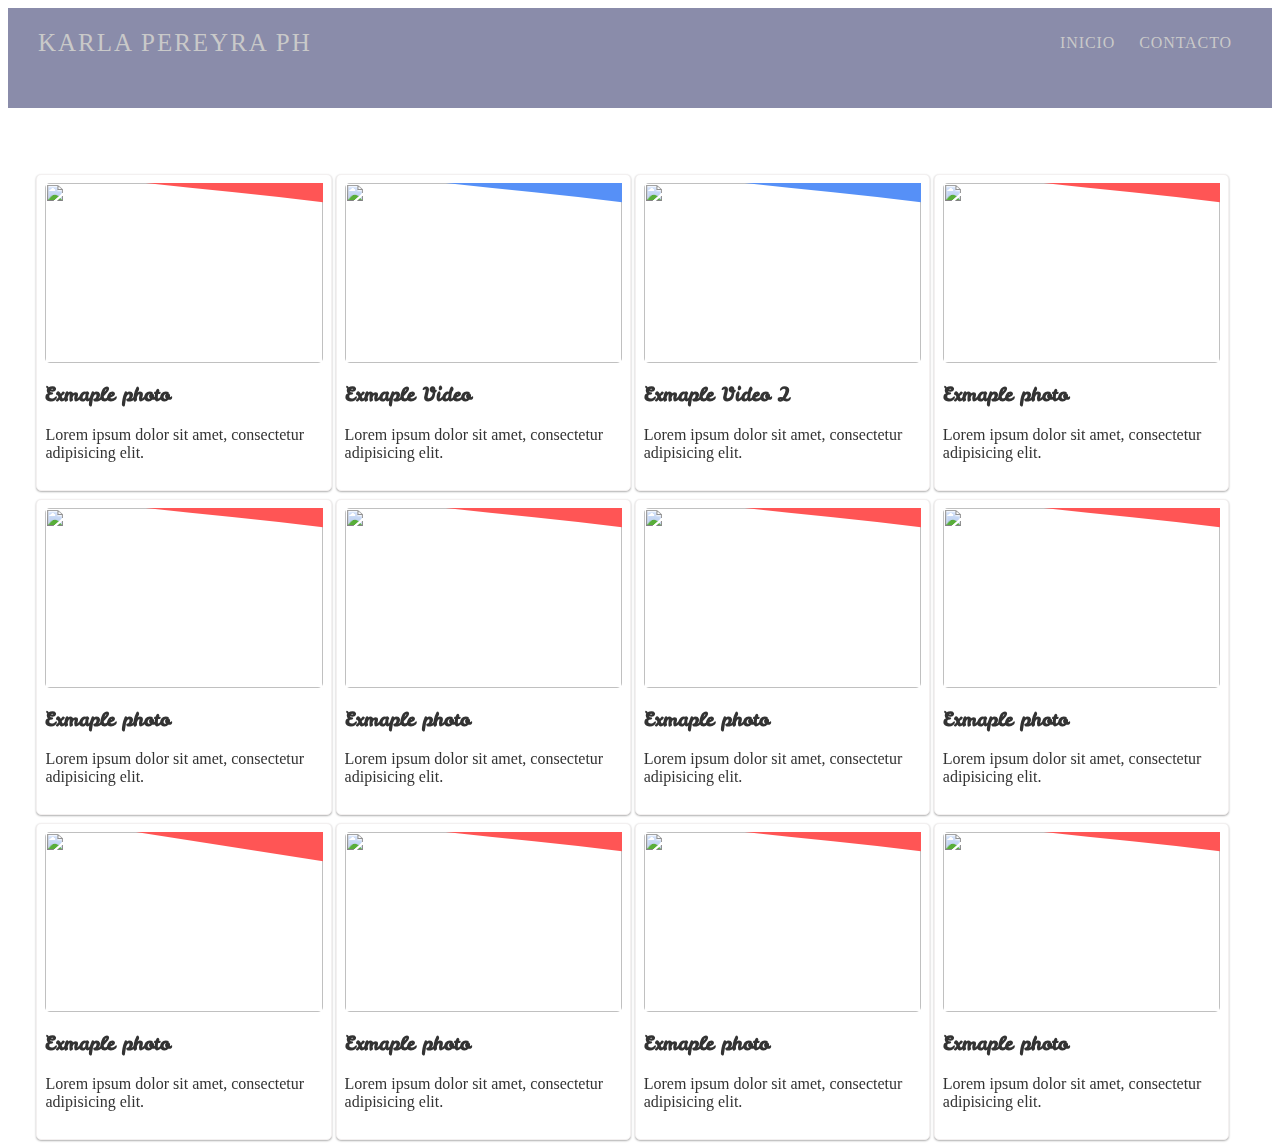
==== Carrousel.html @ 8df537df "Add files via upload" ====
<!DOCTYPE html>
<html lang="en">
<head>
    <meta charset="UTF-8">
    <meta http-equiv="X-UA-Compatible" content="IE=edge">
    <meta name="viewport" content="width=device-width, initial-scale=1.0">
    <link rel="stylesheet" href="carrousel.css">
    <script src="carrousel.js"></script>
    <title>Document</title>
</head>
<body>
	<section class="photo" id="inicio">
  
        <div class="nav" id="sticker">
        <label for="toggle">&#9776</label>
        <input type="checkbox" id="toggle" />
        <div class="menu">
          <h5 class="logo">Karla Pereyra PH</h5>
          <a href="#inicio">inicio</a>
                    <a href="#contacto">contacto</a>
        </div>
      </div>
        
        <div class="overlay"></div>
      </section>
    


	  <link href='https://fonts.googleapis.com/css?family=Leckerli+One|Metrophobic' rel='stylesheet' type='text/css'>

	 	  
	  <div class="wrapper">
		<div class="wrapper_inner">
		  <!-- Gallery -->
		  <section class="gallery">
			<!-- Gallery  item -->
			<div class="gallery_item">
			  <!-- Gallery  item preview -->
			  <span class="gallery_item_preview">
				<a href="#" data-js="1">
				 
				  <svg fill="#f55" class="gallery_top" viewbox="0 3 60 20">
					<path d="M 0.65359477,1.3817905 C 60.201925,8.44316 121.92863,11.583451 175.81699,28.832771 l 0.6536,-28.10457531 z"></path>
				  </svg>
				  
				  <img src="https://25.media.tumblr.com/1adc4029ef3a31124f222add70fa3553/tumblr_n2k1499dIp1st5lhmo1_1280.jpg" alt="" /><span>
				  <h3>Exmaple photo</h3>
				  <p>Lorem ipsum dolor sit amet, consectetur adipisicing
					elit.</p>
	  
				  </span>
				</a>
	  
			  </span>
			  <!-- Gallery  item full -->
			  <div data-lk="1" class="gallery_item_full">
				<div class="box">
				  <img src="https://25.media.tumblr.com/1adc4029ef3a31124f222add70fa3553/tumblr_n2k1499dIp1st5lhmo1_1280.jpg" alt="" />
				  <h3>Example image</h3>
				  <p>Lorem ipsum dolor sit amet, consectetur adipisicing elit. Inventore rem minima saepe itaque animi fuga consequuntur. Praesentium dolorum neque autem nihil nobis quam animi ullam eos tempora quia eius aliquid?</p>
				</div>
			  </div>
			</div>
	  
	  
	  
			<!-- Gallery  item -->
			<div class="gallery_item">
			  <!-- Gallery  item preview -->
			  <span class="gallery_item_preview">
				<a href="#" data-js="2">
				  <svg fill="#5690F7" class="gallery_top" viewbox="0 3 60 20">
					<path d="M 0.65359477,1.3817905 C 60.201925,8.44316 121.92863,11.583451 175.81699,28.832771 l 0.6536,-28.10457531 z"></path>
				  </svg>
				  <img src="https://25.media.tumblr.com/b8fd8b5382cce0e5be44bd1245ea2cf4/tumblr_n2k138YEtG1st5lhmo1_1280.jpg" alt="" /><span>
				  <h3>Exmaple Video</h3>
				  <p>Lorem ipsum dolor sit amet, consectetur adipisicing
					elit.</p>
	  
				  </span></a>
			  </span>
			  <!-- Gallery  item full -->
			  <div data-lk="2" class="gallery_item_full">
				<div class="box">
	  
				  <div class="video">
					<iframe src="https://www.youtube.com/embed/gLg6qxkQ94A"></iframe>
				  </div>
	  
				  <h3>Example Youtube video</h3>
				  <p>Lorem ipsum dolor sit amet, consectetur adipisicing elit. Inventore rem minima saepe itaque animi fuga consequuntur. Praesentium dolorum neque autem nihil nobis quam animi ullam eos tempora quia eius aliquid?</p>
				</div>
			  </div>
			</div>
	  
			<!-- Gallery  item -->
			<div class="gallery_item">
			  <!-- Gallery  item preview -->
			  <span class="gallery_item_preview">
				<a href="#" data-js="3">
				  <svg fill="#5690F7" class="gallery_top" viewbox="0 3 60 20">
					<path d="M 0.65359477,1.3817905 C 60.201925,8.44316 121.92863,11.583451 175.81699,28.832771 l 0.6536,-28.10457531 z"></path>
				  </svg>
				  <img src="https://24.media.tumblr.com/5c73892a883adf41e9b8b7fe807e19b8/tumblr_n2k10foRBd1st5lhmo1_1280.jpg" alt="" /><span>
				  <h3>Exmaple Video 2</h3>
				  <p>Lorem ipsum dolor sit amet, consectetur adipisicing
					elit.</p>
	  
				  </span></a>
			  </span>
			  <!-- Gallery  item full -->
			  <div data-lk="3" class="gallery_item_full">
				<div class="box">
				  <div class="video">
					<iframe src="//player.vimeo.com/video/89918113"></iframe>    
				  </div>
				  <h3>Example Vimeo video</h3>
				  <p>Lorem ipsum dolor sit amet, consectetur adipisicing elit. Inventore rem minima saepe itaque animi fuga consequuntur. Praesentium dolorum neque autem nihil nobis quam animi ullam eos tempora quia eius aliquid?</p>
				</div>
			  </div>
			</div>
	  
	  
			<!-- Gallery  item -->
			<div class="gallery_item">
			  <!-- Gallery  item preview -->
			  <span class="gallery_item_preview">
				<a href="#" data-js="4">
				  <svg fill="#f55" class="gallery_top" viewbox="0 3 60 20">
					<path d="M 0.65359477,1.3817905 C 60.201925,8.44316 121.92863,11.583451 175.81699,28.832771 l 0.6536,-28.10457531 z"></path>
				  </svg>
				  <img src="https://25.media.tumblr.com/72ff371588fd911cf7725394740c62a0/tumblr_n2k15mq4xy1st5lhmo1_1280.jpg" alt="" /><span>
				  <h3>Exmaple photo</h3>
				  <p>Lorem ipsum dolor sit amet, consectetur adipisicing
					elit.</p>
	  
				  </span></a>
			  </span>
			  <!-- Gallery  item full -->
			  <div data-lk="4" class="gallery_item_full">
				<div class="box">
				  <img src="https://25.media.tumblr.com/72ff371588fd911cf7725394740c62a0/tumblr_n2k15mq4xy1st5lhmo1_1280.jpg" alt="" />
				  <h3>Example image</h3>
				  <p>Lorem ipsum dolor sit amet, consectetur adipisicing elit. Inventore rem minima saepe itaque animi fuga consequuntur. Praesentium dolorum neque autem nihil nobis quam animi ullam eos tempora quia eius aliquid?</p>
				</div>
			  </div>
			</div>      
	  
	  
			<!-- Gallery  item -->
			<div class="gallery_item">
			  <!-- Gallery  item preview -->
			  <span class="gallery_item_preview">
				<a href="#" data-js="5">
				  <svg fill="#f55" class="gallery_top" viewbox="0 3 60 20">
					<path d="M 0.65359477,1.3817905 C 60.201925,8.44316 121.92863,11.583451 175.81699,28.832771 l 0.6536,-28.10457531 z"></path>
				  </svg>
				  <img src="https://25.media.tumblr.com/e615708905cc9df81f901c06ae4afe1e/tumblr_n21ltnVLtz1st5lhmo1_1280.jpg" alt="" /><span>
				  <h3>Exmaple photo</h3>
				  <p>Lorem ipsum dolor sit amet, consectetur adipisicing
					elit.</p>
	  
				  </span></a>
	  
			  </span>
			  <!-- Gallery  item full -->
			  <div data-lk="5" class="gallery_item_full">
				<div class="box">
				  <img src="https://25.media.tumblr.com/e615708905cc9df81f901c06ae4afe1e/tumblr_n21ltnVLtz1st5lhmo1_1280.jpg" alt="" />
				  <h3>Example image</h3>
				  <p>Lorem ipsum dolor sit amet, consectetur adipisicing elit. Inventore rem minima saepe itaque animi fuga consequuntur. Praesentium dolorum neque autem nihil nobis quam animi ullam eos tempora quia eius aliquid?</p>
				</div>
			  </div>
			</div>
	  
	  
	  
			<!-- Gallery  item -->
			<div class="gallery_item">
			  <!-- Gallery  item preview -->
			  <span class="gallery_item_preview">
				<a href="#" data-js="6">
				  <svg fill="#f55" class="gallery_top" viewbox="0 3 60 20">
					<path d="M 0.65359477,1.3817905 C 60.201925,8.44316 121.92863,11.583451 175.81699,28.832771 l 0.6536,-28.10457531 z"></path>
				  </svg>
				  <img src="https://25.media.tumblr.com/6c0e95d27b8509096274f244ff5aeea9/tumblr_n21lusI21V1st5lhmo1_1280.jpg" alt="" /><span>
				  <h3>Exmaple photo</h3>
				  <p>Lorem ipsum dolor sit amet, consectetur adipisicing
					elit.</p>
	  
				  </span></a>
			  </span>
			  <!-- Gallery  item full -->
			  <div data-lk="6" class="gallery_item_full">
				<div class="box">
				  <img src="https://25.media.tumblr.com/6c0e95d27b8509096274f244ff5aeea9/tumblr_n21lusI21V1st5lhmo1_1280.jpg" alt="" />
				  <h3>Example image</h3>
				  <p>Lorem ipsum dolor sit amet, consectetur adipisicing elit. Inventore rem minima saepe itaque animi fuga consequuntur. Praesentium dolorum neque autem nihil nobis quam animi ullam eos tempora quia eius aliquid?</p>
				</div>
			  </div>
			</div>
	  
			<!-- Gallery  item -->
			<div class="gallery_item">
			  <!-- Gallery  item preview -->
			  <span class="gallery_item_preview">
				<a href="#" data-js="7">
				  <svg fill="#f55" class="gallery_top" viewbox="0 3 60 20">
					<path d="M 0.65359477,1.3817905 C 60.201925,8.44316 121.92863,11.583451 175.81699,28.832771 l 0.6536,-28.10457531 z"></path>
				  </svg>
				  <img src="https://24.media.tumblr.com/bb592565a7d8c4f004973fe3045cac6f/tumblr_n21lvqbJ2m1st5lhmo1_1280.jpg" alt="" /><span>
				  <h3>Exmaple photo</h3>
				  <p>Lorem ipsum dolor sit amet, consectetur adipisicing
					elit.</p>
	  
				  </span></a>
			  </span>
			  <!-- Gallery  item full -->
			  <div data-lk="7" class="gallery_item_full">
				<div class="box">
				  <img src="https://24.media.tumblr.com/bb592565a7d8c4f004973fe3045cac6f/tumblr_n21lvqbJ2m1st5lhmo1_1280.jpg" alt="" />
				  <h3>Example image</h3>
				  <p>Lorem ipsum dolor sit amet, consectetur adipisicing elit. Inventore rem minima saepe itaque animi fuga consequuntur. Praesentium dolorum neque autem nihil nobis quam animi ullam eos tempora quia eius aliquid?</p>
				</div>
			  </div>
			</div>
	  
	  
			<!-- Gallery  item -->
			<div class="gallery_item">
			  <!-- Gallery  item preview -->
			  <span class="gallery_item_preview">
				<a href="#" data-js="8">
				  <svg fill="#f55" class="gallery_top" viewbox="0 3 60 20">
					<path d="M 0.65359477,1.3817905 C 60.201925,8.44316 121.92863,11.583451 175.81699,28.832771 l 0.6536,-28.10457531 z"></path>
				  </svg>
				  <img src="https://25.media.tumblr.com/0a4075c0b36aa37ddbd85d4e75afbeca/tumblr_n21lwpVo3F1st5lhmo1_1280.jpg" alt="" /><span>
				  <h3>Exmaple photo</h3>
				  <p>Lorem ipsum dolor sit amet, consectetur adipisicing
					elit.</p>
	  
				  </span></a>
			  </span>
			  <!-- Gallery  item full -->
			  <div data-lk="8" class="gallery_item_full">
				<div class="box">
				  <img src="https://25.media.tumblr.com/0a4075c0b36aa37ddbd85d4e75afbeca/tumblr_n21lwpVo3F1st5lhmo1_1280.jpg" alt="" />
				  <h3>Example image</h3>
				  <p>Lorem ipsum dolor sit amet, consectetur adipisicing elit. Inventore rem minima saepe itaque animi fuga consequuntur. Praesentium dolorum neque autem nihil nobis quam animi ullam eos tempora quia eius aliquid?</p>
				</div>
			  </div>
			</div>
	  
			<!-- Gallery  item -->
			<div class="gallery_item">
			  <!-- Gallery  item preview -->
			  <span class="gallery_item_preview">
				<a href="#" data-js="9">
				  <svg fill="#f55" class="gallery_top" viewbox="0 3 60 20">
					<path d="M 0.65359477,1.3817905 175.81699,28.832771 176.47059,0.72819569 z"></path>
				  </svg>
				  <img src="https://24.media.tumblr.com/40b727a4d9ea5164103d81590bde4ef6/tumblr_n2k0y8bxXE1st5lhmo1_1280.jpg" alt="" /><span>
				  <h3>Exmaple photo</h3>
				  <p>Lorem ipsum dolor sit amet, consectetur adipisicing
					elit.</p>
	  
				  </span></a>
	  
			  </span>
			  <!-- Gallery  item full -->
			  <div data-lk="9" class="gallery_item_full">
				<div class="box">
				  <img src="https://24.media.tumblr.com/40b727a4d9ea5164103d81590bde4ef6/tumblr_n2k0y8bxXE1st5lhmo1_1280.jpg" alt="" />
				  <h3>Example image</h3>
				  <p>Lorem ipsum dolor sit amet, consectetur adipisicing elit. Inventore rem minima saepe itaque animi fuga consequuntur. Praesentium dolorum neque autem nihil nobis quam animi ullam eos tempora quia eius aliquid?</p>
				</div>
			  </div>
			</div>
	  
	  
	  
			<!-- Gallery  item -->
			<div class="gallery_item">
			  <!-- Gallery  item preview -->
			  <span class="gallery_item_preview">
				<a href="#" data-js="10">
				  <svg fill="#f55" class="gallery_top" viewbox="0 3 60 20">
					<path d="M 0.65359477,1.3817905 C 60.201925,8.44316 121.92863,11.583451 175.81699,28.832771 l 0.6536,-28.10457531 z"></path>
				  </svg>
				  <img src="https://25.media.tumblr.com/b8fd8b5382cce0e5be44bd1245ea2cf4/tumblr_n2k138YEtG1st5lhmo1_1280.jpg" alt="" /><span>
				  <h3>Exmaple photo</h3>
				  <p>Lorem ipsum dolor sit amet, consectetur adipisicing
					elit.</p>
	  
				  </span></a>
			  </span>
			  <!-- Gallery  item full -->
			  <div data-lk="10" class="gallery_item_full">
				<div class="box">
				  <img src="https://25.media.tumblr.com/b8fd8b5382cce0e5be44bd1245ea2cf4/tumblr_n2k138YEtG1st5lhmo1_1280.jpg" alt="" />
				  <h3>Example image</h3>
				  <p>Lorem ipsum dolor sit amet, consectetur adipisicing elit. Inventore rem minima saepe itaque animi fuga consequuntur. Praesentium dolorum neque autem nihil nobis quam animi ullam eos tempora quia eius aliquid?</p>
				</div>
			  </div>
			</div>
	  
			<!-- Gallery  item -->
			<div class="gallery_item">
			  <!-- Gallery  item preview -->
			  <span class="gallery_item_preview">
				<a href="#" data-js="11">
				  <svg fill="#f55" class="gallery_top" viewbox="0 3 60 20">
					<path d="M 0.65359477,1.3817905 C 60.201925,8.44316 121.92863,11.583451 175.81699,28.832771 l 0.6536,-28.10457531 z"></path>
				  </svg>
				  <img src="https://24.media.tumblr.com/f74ff1d9acdf8c43cd1897e01bc669e6/tumblr_n2k114hDQX1st5lhmo1_1280.jpg" alt="" /><span>
				  <h3>Exmaple photo</h3>
				  <p>Lorem ipsum dolor sit amet, consectetur adipisicing
					elit.</p>
	  
				  </span></a>
			  </span>
			  <!-- Gallery  item full -->
			  <div data-lk="11" class="gallery_item_full">
				<div class="box">
				  <img src="https://24.media.tumblr.com/f74ff1d9acdf8c43cd1897e01bc669e6/tumblr_n2k114hDQX1st5lhmo1_1280.jpg" alt="" />
				  <h3>Example image</h3>
				  <p>Lorem ipsum dolor sit amet, consectetur adipisicing elit. Inventore rem minima saepe itaque animi fuga consequuntur. Praesentium dolorum neque autem nihil nobis quam animi ullam eos tempora quia eius aliquid?</p>
				</div>
			  </div>
			</div>
	  
	  
			<!-- Gallery  item -->
			<div class="gallery_item">
			  <!-- Gallery  item preview -->
			  <span class="gallery_item_preview">
				<a href="#" data-js="12">
				  <svg fill="#f55" class="gallery_top" viewbox="0 3 60 20">
					<path d="M 0.65359477,1.3817905 C 60.201925,8.44316 121.92863,11.583451 175.81699,28.832771 l 0.6536,-28.10457531 z"></path>
				  </svg>
				  <img src="https://24.media.tumblr.com/57a652bfb91e06d3d1f596c0aa5f7871/tumblr_n2k120WsWM1st5lhmo1_1280.jpg" alt="" />
				  <span>
					<h3>Exmaple photo</h3>
				  </span>
				  <p>Lorem ipsum dolor sit amet, consectetur adipisicing elit.</p>
				</a>
			  </span>
			  <!-- Gallery  item full -->
			  <div data-lk="12" class="gallery_item_full">
				<div class="box">
				  <img src="https://24.media.tumblr.com/57a652bfb91e06d3d1f596c0aa5f7871/tumblr_n2k120WsWM1st5lhmo1_1280.jpg" alt="" />
				  <h3>Example image</h3>
				  <p>Lorem ipsum dolor sit amet, consectetur adipisicing elit. Inventore rem minima saepe itaque animi fuga consequuntur. Praesentium dolorum neque autem nihil nobis quam animi ullam eos tempora quia eius aliquid?</p>
				</div>
			  </div>
			</div>
		  </section>
		</div>
	  </div>
	  
	  
	  
	  


	  


<!--
      <div id="gallerywrapper">
	    <div id="gallery">
		    <div id="pic1">
			    <img src="https://unsplash.it/g/500/350?random" height="350" width="500" alt="Image 1">
			    <a class="previous" href="#pic5">&lt;</a>
			    <a class="next" href="#pic2">&gt;</a>
			    <h3>Image 1</h3>
			    <p>Text of image 1.</p>
		    </div>
		    <div id="pic2">
			    <img src="https://unsplash.it/g/500/350" height="350" width="500" alt="Image 2">
			    <a class="previous" href="#pic1">&lt;</a>
			    <a class="next" href="#pic3">&gt;</a>
			    <h3>Image 2</h3>
			    <p>Text of image 2.</p>
		    </div>
		    <div id="pic3">
			    <img src="https://unsplash.it/g/500/350?random" height="350" width="500" alt="Image 3">
			    <a class="previous" href="#pic2">&lt;</a>
			    <a class="next" href="#pic4">&gt;</a>
			    <h3>Image 3</h3>
			    <p>Text of image 3.</p>
		    </div>
		    <div id="pic4">
			    <img src="https://unsplash.it/g/500/350" height="350" width="500" alt="Image 4">
			    <a class="previous" href="#pic3">&lt;</a>
			    <a class="next" href="#pic5">&gt;</a>
			    <h3>Image 4</h3>
			    <p>Text of image 4.</p>
		    </div>
		    <div id="pic5">
			    <img src="https://unsplash.it/g/500/350?random" height="350" width="500" alt="Image 5">
			    <a class="previous" href="#pic4">&lt;</a>
			    <a class="next" href="#pic1">&gt;</a>
			    <h3>Image 5</h3>
			    <p>Text of image 5.</p>
		    </div>
	    </div>
	</div>
-->


	<script src="carrousel.js"></script>

</body>
</html>
---- carrousel.css ----
/*MENU*/
.nav{
	text-align: right;
	height: 70px;
	line-height: 70px;
	position: relative;
	z-index: 999;
  }
  
  .menu{
	margin: 0 30px 0 0;
  }
  
  .menu a{
	clear: right;
	text-decoration: none;
	color: #c9c9c9;
	margin: 0 10px;
	line-height: 70px;
	letter-spacing: .9px;
	text-transform: uppercase;
	transition: all 250ms ease;
  }
  
  @keyframes strike{
	0%   { width : 0; }
	100% { width: 100%; }
  }
  
  .strike {
	position: relative;
  }
  
  .strike:hover:after {
	content: ' ';
	position: absolute;
	top: 40%;
	left: 0;
	width: 100%;
	height: 2px;
	background: #c9c9c9;
	animation-name: strike;
	animation-duration: 1s;
	animation-timing-function: ease;
	animation-iteration-count: infinite;
  }
  
  .menu h5{
	margin: 0 30px;
	text-transform: uppercase;
	float: left;
	font-weight: 300;
	font-size: 25px;
	letter-spacing: 2px;
	position: relative;
	z-index: 999;
	color: #c9c9c9;
  }
  
  label{
	margin: 0 20px 0 0;
	font-size: 26px;
	line-height: 70px;
	display: none;
	width: 26px;
	float: right;
	color: #354757;
  }
  
  #toggle{
	display: none;
  }
  
  .fixed{
	background-color: #c9c9c9;
  }
  
  .photo{
	width: 100%;
	height: 100px;
	position: relative;
	background: url('https://cdn.euroinnova.edu.es/img/subidasEditor/photographs-256888_960_720-1612920773.webp') center;
	background-size: cover;
	overflow: hidden;
  }
  
  .photo-text{
	min-height: 500px;
	display: flex;
	flex-direction: column;
	justify-content: center;
	align-items: center;
  }
  
  .overlay{
	position: absolute;
	z-index: 1;
	width: 100%;
	height: 200vh;
	top: 0;
	left: 0;
	background: rgba(60, 63, 114, .6);
  }
  
 
  
  .content{
	width: 100%;
	min-height: 800px;
	position: relative;
	z-index: 1;
  }
  
  .content:before{
	content: '';
	width: 50%;
	height: 110px;
	position: absolute;
	top: -48px;
	left: 0;
	background-color: #FEFFFF;
	transform: skewY(5.5deg);/*8*/
  }
  
  .content:after{
	content: '';
	width: 50%;
	height: 110px;
	position: absolute;
	top: -48px;
	right: 0;
	background-color: #FEFFFF;
	transform: skewY(-5.5deg);/*8*/
  }
  
  .grand-title{
	display: flex;
	justify-content: center;
	align-items: center;
	position: relative;
	z-index: 999;
	width: 60%;
	min-height: 100px;
	padding: 0;
	margin: 0 auto;
  }
  
  .grand-title h4{
	text-align: center;
	font-size: 30px;
	font-weight: 400;
	letter-spacing: 1.2px;
	margin: 30px;
	color: #354757;
  }
  
  .grand-title h4:after{
	content: '';
	display: block; 
	width: 5%;
	height: 3px;
	margin: 25px auto;
	border: 0;
	background: #E58859;
  }
  
  .text{
	display: flex;
	justify-content: center;
	align-items: center;
	text-align: center;
	margin-top: -10px;
	position: relative;
	z-index: 999;
  }
  
  .inner-text{
	 display: flex;
	justify-content: center;
	align-items: center;
	flex-flow: column wrap;
	padding: 20px;
	width: 300px;
	margin: 10px 0 10px 0;
	transition: all 450ms ease;
  }
  
  .inner-text:hover{
	cursor: pointer;
	box-shadow: -1px 6.5px 15px rgba(208, 211, 214, 0.75);
  }
  
  .ic{
	font-size: 35px;
	color: #EBA675;
	transition: all 250ms ease;
  }
  
  .ic:hover{
   opacity: .7;
  }
  
  .inner-text h3{
	color: #299FFF;
	text-transform: uppercase;
	font-weight: 400;
	letter-spacing: 1.2px;
  }
  
  .inner-text h5{
	color: #6D85A8;
	letter-spacing: 1.2px;
	text-transform: uppercase;
  }
  
  .inner-text p{
	color: #6D85A8;
  }
  
  .inner-content{
	display: flex;
	justify-content: center;
	align-items: center;
	min-height: 450px;
  }
  
  .boxy:nth-child(1){
	width: 50%;
	min-height: 300px;
	background: url('https://img.freepik.com/fotos-premium/lente-camara-luz-fondo-roja-azul-lentes-fotografia-macro_99533-213.jpg?w=2000') bottom no-repeat;
	background-size: cover;
	position: relative;
	z-index: 999;
  }
  
  .boxy:nth-child(2){
	width: 50%;
	min-height: 600px;
	display: flex;
	align-items: center;
  }
  
  #slider{
	overflow: hidden;
	margin-left: -20px;
  }
  
  #slider figure ul li{
	width: 20%;
	float: left;
	list-style: none;
	text-align: center;
  }
  
  ul li img{
	border-radius: 50%;
	padding: 10px;
  }
  
  ul li h4{
	color: #354757;
	font-weight: 300;
	font-size: 25px;
  }
  
  ul li p{
	font-size: 20px;
	width: 80%;
	margin: 0 auto;
	color: #6D85A8;
  }
  
  #slider figure{
	position: relative;
	width: 500%;
	margin: 0;
	left: 0;
	text-align: left;
	animation-name: slider;
	  animation-duration: 25s;
	  animation-timing-function: linear;
	  animation-delay: -10s;
	  animation-iteration-count: infinite;
	 /*animation-direction: alternate;*/
  }
  



/* = @media queries  info 
===========================*/


  
  @media (min-width: 768px) and (max-width: 979px) {
	body:before {
	  content: "@Media info: Portrait tablet to landscape desktop";
	  color: black;
	}
  }
  
  @media (max-width: 767px) {
	body:before {
	  content: "@Media info: Landscape phone to portrait tablet ";
	  color: black;
	}
  }
  
  @media (max-width: 480px) {
	body:before {
	  content: "@Media info: Landscape phones and down";
	  color: black;
	}
  }

  *,*:after,*:before {
	box-sizing: border-box;
  }
  /*  PLACEHOLDER
  ----------------------*/
  ::-webkit-input-placeholder {
	color: #FFF;
  }
  
  :-moz-placeholder {
	color: #FFF;
  }
  
  ::-moz-placeholder {
	color: #FFF;
  }
  
  :-ms-input-placeholder {
	color: #FFF;
  }
  /*  SCROLLBAR
  -------------------*/
  ::-webkit-scrollbar {
	width: 0.2em;
	background: #e74c3c;
  }
  
  ::-webkit-scrollbar-track {
	width: 0.2em;
	background: #e74c3c;
  }

  
  ::-webkit-scrollbar-thumb {
	background: #fff;
  }
  
  ::-webkit-scrollbar-thumb:window-inactive {
	background: #fff;
  }
  /*  SELECTION
  -------------------*/
  ::selection {
	background: #999;
	color: #fff;
  }
  
  ::-moz-selection {
	background: #999;
	color: #fff;
  }
  /* === Links Styles === */
  a {
	text-decoration: underline;
	-webkit-transition: 0.25s;
	-moz-transition: 0.25s;
	-o-transition: 0.25s;
	transition: 0.25s;
	-webkit-backface-visibility: hidden;
	-moz-backface-visibility: hidden;
	-ms-backface-visibility: hidden;
	-o-backface-visibility: hidden;
	backface-visibility: hidden;
  }
  
  a:hover {
	text-decoration: none;
  }
  
  a:focus {
	outline: 0;
	outline: 0 auto -webkit-focus-ring-color;
	outline-offset: 0;
  }
  /*	Layout
  =======================*/

  
  .wrapper {
	margin: 5% auto;
	display: block;
	width: 96%;
	height: 100%;
	padding: 0;
  }
  
  .wrapper:before {
	content: "";
	display: table;
  }
  
  .wrapper_inner {
	padding: 0.2em;
	margin: 0;
  }
  
  .gallery {
  }
  
  .gallery_item {
	float: left;
	width: 24.59%;
	display: inline-block;
	margin: 0 auto;
	margin-right: 0.25em;
	margin-bottom: 0.5em;
	padding: 0.5em;
	background: #FFF;
	border: 1px solid #F3F0F0;
	position:relative;
	-webkit-box-shadow: 0 1px 2px #AFAFAF;
	-moz-box-shadow: 0 1px 2px #AFAFAF;
	box-shadow: 0 1px 2px #AFAFAF;
  
	-webkit-border-radius: 5px;
	-moz-border-radius: 5px;
	border-radius: 5px;
  }
  
  
  .gallery_item_preview {
	background: #fff;
  
	-webkit-transition: all 0.5s ease;
	-moz-transition: all 0.5s ease;
	-o-transition: all 0.5s ease;
	transition: all 0.5s ease;
  }
  
  .gallery_item_preview a {
	position: relative;
	display: inline-block;
	padding: 0;
	color: #333;
	text-decoration: none;
	overflow: hidden;
  
	-webkit-transition: all 0.5s ease;
	-moz-transition: all 0.5s ease;
	-o-transition: all 0.5s ease;
	transition: all 0.5s ease;
  }
  
  .gallery_item_preview a:hover {
	color: #777;
  
	-webkit-transition: all 0.5s ease;
	-moz-transition: all 0.5s ease;
	-o-transition: all 0.5s ease;
	transition: all 0.5s ease;
  }
  .gallery_item_preview a svg.gallery_top{
	position:absolute;
	top:0;
	left:0;
	width:100%;
	height:50px;
	stroke:none;
	-webkit-transition: all 0.5s ease;
	-moz-transition: all 0.5s ease;
	-o-transition: all 0.5s ease;
	transition: all 0.5s ease;
  }
  .gallery_item_preview a:hover  svg.gallery_top{
	top:-10em;
	
	-webkit-transition: all 0.5s ease;
	-moz-transition: all 0.5s ease;
	-o-transition: all 0.5s ease;
	transition: all 0.5s ease;
  }
  .gallery_hide_top{
	top:-10em !important;
	
	-webkit-transition: all 0.5s ease;
	-moz-transition: all 0.5s ease;
	-o-transition: all 0.5s ease;
	transition: all 0.5s ease;
  }
  
  .gallery_item_preview a:before {
	content: "Click to view";
	position: absolute;
	top: 0.5em;
	left: -30em;
	background-color: #FFF;
	background-color: rgba(255, 255, 255, 0.99);
	color: #F57171;
	padding: 0.56em 1em;
  
	-webkit-border-radius: 5px 0 0 0;
	-moz-border-radius: 5px 0 0 0;
	border-radius: 5px 0 0 0;
  
	-webkit-transition: all 1s ease;
	-moz-transition: all 1s ease;
	-o-transition: all 1s ease;
	transition: all 1s ease;
  }
  
  .gallery_item_preview a:hover:before {
	left: 0.5em;
  
	-webkit-transition: all 1s ease;
	-moz-transition: all 1s ease;
	-o-transition: all 1s ease;
	transition: all 1s ease;
  }
  
  .gallery_item_preview a h3 {
	font-family: 'Leckerli One', cursive;
  }
  
  .gallery_item_preview a img {
	display: block;
	width: 100%;
	height: 150px;
  
	-webkit-border-radius: 5px;
	-moz-border-radius: 5px;
	border-radius: 5px;
  
	-webkit-transition: all 0.5s ease;
	-moz-transition: all 0.5s ease;
	-o-transition: all 0.5s ease;
	transition: all 0.5s ease;
  }
  
  .gallery_item_full {
	display: none;
	position: fixed;
	top: 0;
	left: 0;
	right: 0;
	bottom: 0;
	margin: auto;
	background-color: #fff;
	background-color: rgba(255, 255, 255, 0.6);
	z-index: 100;
	overflow: hidden;
  }
  
  .gallery_item_full img {
	display: block;
	width: 100%;
  }
  
  .box {
	margin: auto;
	background: #FFF;
	padding: 2em;
	display: block;
	position: absolute;
	top: 0;
	left: 0;
	right: 0;
	bottom: 0;
	overflow: auto;
	width: 50%;
	text-align: left;
	border: 1px solid #DADADA;
  }
  
  .box h3 {
	font-family: 'Leckerli One', cursive;
	color: #F88484;
  }
  
  .cl {
	position: absolute;
	top: 0.5em;
	right: 0.5em;
	color: #777;
	text-decoration: none;
	display: inline-block;
	font-size: 2em;
  }
  
  .cl:hover {
	color: #F88484;
  }
  /*  Responsive video 
  =============================*/
  .video {
	position: relative;
	padding-bottom: 56.25%;
	padding-top: 30px;
	height: 0;
	overflow: hidden;
  }
  
  .video iframe,
  .video object,
  .video embed {
	position: absolute;
	top: 0;
	left: 0;
	width: 100%;
	height: 100%;
  }
  /*  list style
  =============================*/
  .icon_list {
	width: 30px;
	height: 30px;
	display: block;
	padding: 0.5em;
	text-decoration: none;
	line-height: 0.4em;
	background: #FFF;
	color: #838383;
	border: 1px solid #C2C2C2;
  
	-webkit-border-radius: 4px;
	-moz-border-radius: 4px;
	border-radius: 4px;
	
	position: absolute;
	right: 0.3em;
	top: 0.3em;
	word-break: break-all;
  
	-webkit-transition: all 0.5s ease;
	-moz-transition: all 0.5s ease;
	-o-transition: all 0.5s ease;
	transition: all 0.5s ease;
  }
  
  .icon_list:hover {
	background: #f55;
	color: #fff;
	border-color: #f11;
  
	-webkit-transition: all 0.5s ease;
	-moz-transition: all 0.5s ease;
	-o-transition: all 0.5s ease;
	transition: all 0.5s ease;
  }
  
  .icon_list_open {
	background: #f55 !important;
	color: #fff !important;
  }
  
  .gallery_item_list {
	float: none !important;
	display: block !important;
	width: 50%;
	margin: auto;
	margin-top: 0.5em;
  
	-webkit-transition: all 0.5s ease;
	-moz-transition: all 0.5s ease;
	-o-transition: all 0.5s ease;
	transition: all 0.5s ease;
  }
  
  .gallery_line {
	width: 130px !important;
	height: 100px !important;
	display: inline-block !important;
	float: left !important;
	margin-right: 1em !important;
  
	-webkit-transition: all 0.5s ease;
	-moz-transition: all 0.5s ease;
	-o-transition: all 0.5s ease;
	transition: all 0.5s ease;
  }
  /*	Simple animation
  =======================*/
  .efIn {
	-webkit-animation: fx_in 0.65s 1 ease-in-out;
	-moz-animation: fx_in 0.65s 1 ease-in-out;
	-ms-animation: fx_in 0.65s 1 ease-in-out;
	-o-animation: fx_in 0.65s 1 ease-in-out;
	animation: fx_in 0.65s 1 ease-in-out;
  }
  
  .efOut {
	-webkit-animation: fx_out 0.7s 1 ease-in-out;
	-moz-animation: fx_out 0.7s 1 ease-in-out;
	-ms-animation: fx_out 0.7s 1 ease-in-out;
	-o-animation: fx_out 0.7s 1 ease-in-out;
	animation: fx_out 0.7s 1 ease-in-out;
  }
  
  
  
  
  /*	Keyframes
  ==============*/
  @-webkit-keyframes fx_in {
	from {
	  width: 0;
	  height: 0;
	  -webkit-border-radius: 100%;
	  opacity: 0;
	}
  
	50% {
	  -webkit-box-shadow: inset 0 0 0 0  #fff;
	}
  
	to {
	  width: 100%;
	  height: 100%;
	  -webkit-border-radius: 0;
	  opacity: 1;
	}
  }
  
  @-webkit-keyframes fx_out {
	from {
	  width: 100%;
	  height: 100%;
	  -webkit-border-radius: 0;
	  -webkit-box-shadow: inset 0 0 0 0 #fff;
	  opacity: 1;
	}
  
	50% {
	  -webkit-box-shadow: inset 0 0 0 80em  #fff;
	}
  
	to {
	  width: 0;
	  height: 0;
	  -webkit-border-radius: 100%;
	  opacity: 0;
	}
  }
  
  /* moz */
  @-moz-keyframes fx_in {
	from {
	  width: 0;
	  height: 0;
	  -moz-border-radius: 100%;
	  opacity: 0;
	}
  
	50% {
	  -moz-box-shadow: inset 0 0 0 0  #fff;
	}
  
	to {
	  width: 100%;
	  height: 100%;
	  -moz-border-radius: 0;
	  opacity: 1;
	}
  }
  
  @-moz-keyframes fx_out {
	from {
	  width: 100%;
	  height: 100%;
	  -moz-border-radius: 0;
	  -moz-box-shadow: inset 0 0 0 0 #fff;
	  opacity: 1;
	}
  
	50% {
	  -moz-box-shadow: inset 0 0 0 80em  #fff;
	}
  
	to {
	  width: 0;
	  height: 0;
	  -moz-border-radius: 100%;
	  opacity: 0;
	}
  }
  
  /* o */
  @-o-keyframes fx_in {
	from {
	  width: 0;
	  height: 0;
	  -o-border-radius: 100%;
	  opacity: 0;
	}
  
	50% {
	  -o-box-shadow: inset 0 0 0 0  #fff;
	}
  
	to {
	  width: 100%;
	  height: 100%;
	  -o-border-radius: 0;
	  opacity: 1;
	}
  }
  
  @-o-keyframes fx_out {
	from {
	  width: 100%;
	  height: 100%;
	  -o-border-radius: 0;
	  -o-box-shadow: inset 0 0 0 0 #fff;
	  opacity: 1;
	}
  
	50% {
	  -o-box-shadow: inset 0 0 0 80em  #fff;
	}
  
	to {
	  width: 0;
	  height: 0;
	  -o-border-radius: 100%;
	  opacity: 0;
	}
  }
  
  /* ms */
  @-ms-keyframes fx_in {
	from {
	  width: 0;
	  height: 0;
	  -ms-border-radius: 100%;
	  opacity: 0;
	}
  
	50% {
	  -ms-box-shadow: inset 0 0 0 0  #fff;
	}
  
	to {
	  width: 100%;
	  height: 100%;
	  -ms-border-radius: 0;
	  opacity: 1;
	}
  }
  
  @-ms-keyframes fx_out {
	from {
	  width: 100%;
	  height: 100%;
	  -ms-border-radius: 0;
	  -ms-box-shadow: inset 0 0 0 0 #fff;
	  opacity: 1;
	}
  
	50% {
	  -ms-box-shadow: inset 0 0 0 80em  #fff;
	}
  
	to {
	  width: 0;
	  height: 0;
	  -ms-border-radius: 100%;
	  opacity: 0;
	}
  }
  
  @keyframes fx_in {
	from {
	  width: 0;
	  height: 0;
	  border-radius: 100%;
	  opacity: 0;
	}
  
	50% {
	  box-shadow: inset 0 0 0 0  #fff;
	}
  
	to {
	  width: 100%;
	  height: 100%;
	  border-radius: 0;
	  opacity: 1;
	}
  }
  
  @keyframes fx_out {
	from {
	  width: 100%;
	  height: 100%;
	  border-radius: 0;
	  box-shadow: inset 0 0 0 0 #fff;
	  opacity: 1;
	}
  
	50% {
	  box-shadow: inset 0 0 0 80em  #fff;
	}
  
	to {
	  width: 0;
	  height: 0;
	  border-radius: 100%;
	  opacity: 0;
	}
  }
  
  
  
  /* Large desktop */
  @media (min-width: 980px) {
	.gallery_item_list {
	  width: 50% !important;
	}
  
	.gallery_item {
	  width: 24.45%;
	}
  
	.gallery_item_preview a img {
	  height: 180px;
	}
  
	.box {
	  width: 60%;
	  max-height: 550px;
	}
  }
  
  
  /* Portrait tablet to landscape and desktop */
  @media (min-width: 768px) and (max-width: 979px) {
	.gallery_item_list {
	  width: 60% !important;
	}
  
	.gallery_item {
	  width: 32.83%;
	}
  
	.gallery_item_preview a img {
	  height: 180px;
	}
  
	.box {
	  width: 70%;
	  max-height: 550px;
	}
  }
  /* Landscape phone to portrait tablet */
  @media (max-width: 767px) {
	.gallery_item_list {
	  width: 70% !important;
	}
  
	.gallery_item {
	  width: 49.3%;
	}
  
	.gallery_item_preview a img {
	  height: 180px;
	}
  
	.box {
	  margin: auto;
	  padding: 4em 1em 1em 1em;
	  width: 80%;
	  height: 500px;
	}
  
	.cl {
	  top: 0;
	  right: 0.5em;
	}
  }
  /* Landscape phones and down */
  @media (max-width: 480px) {
	.gallery_item_list {
	  width: 100% !important;
	}
  
	.gallery_item {
	  width: 100%;
	}
  
	.gallery_item_preview a img {
	  height: 200px;
	}
  
	.box {
	  background: #F8F8F8;
	  padding: 4em 1em 1em 1em;
	  width: 100%;
	  height: auto;
	}
  
	.cl {
	  top: 0;
	  right: 0.5em;
	}
  
	.gallery_item_list {
	  width: 100% !important;
	}
  
  }























 /*
*,
*::before,
*::after {
	margin: 0;
	padding: 0;
	outline: none;
	box-sizing: border-box;
}

body {
	margin: 0;
	font-family: Helvetica Neue, Helvetica, Arial, sans-serif;
	color: #707070;
	background-color: rgb(218, 214, 214);
}

.container {
	margin: 0 auto;
	max-width: 700px;
	max-height: 100vh;
	background-color: white;
}


/* Useful Classes 
.xy-center {
	position: absolute;
	top: 50%;
	left: 50%;
	transform: translate(-50%, -50%);
}

.transition {
	transition: all 350ms ease-in-out;
}

.r-3-2 {
	width: 100%;
	padding-bottom: 66.667%;
	background-color: #ddd;
}

.image-holder {
	background-size: cover;
	background-position: center center;
	background-repeat: no-repeat;
}

/* Main Styles 


.gallery-wrapper {
	position: relative;
	overflow: hidden;
}

.gallery {
	position: relative;
	white-space: nowrap;
	font-size: 0;
}

.item-wrapper {
	cursor: pointer;
	width: 23%; /* arbitrary value 
	display: inline-block;
	background-color: white;
}

.gallery-item { opacity: 0.5; }
.gallery-item.active { opacity: 1; }

.controls {
	font-size: 0;
	border-top: none;
}
.move-btn {
	display: inline-block;
	width: 50%;
	border: none;
  color: #ccc;
	background-color: transparent;
	padding: 0.2em 1.5em;
}
.move-btn:first-child {border-right: none;}
.move-btn.left  { cursor: w-resize; }
.move-btn.right { cursor: e-resize; }






#gallerywrapper {
	width:640px;
	height:450px;
	margin:0 auto;
	position:relative;
	font-family:verdana, arial, sans-serif;
} 

#gallerywrapper #gallery {
	position:absolute;
	left:0;
	top:0;
	height:450px;
	width:640px;
	overflow:hidden;
	text-align:center;
} 

#gallerywrapper #gallery div {
	width:640px; height:900px; 
	padding-top:10px; 
	position:relative;
} 

#gallerywrapper #gallery div img {
	clear:both; 
	display:block; 
	margin:0 auto; 
	border:0;
} 

#gallerywrapper #gallery div h3 {
	padding:10px 0 0 0; 
	margin:0; 
	font-size:18px;
} 

#gallerywrapper #gallery div p {
	padding:5px 0; 
	margin:0; 
	font-size:12px; 
	line-height:18px;
} 

#gallery .previous{ 
	display:inline;
	float:left;
	margin-left:80px;
	text-decoration:none;
} 

#gallery .next{ 
	display:inline;
	float:right;
	margin-right:80px;
	text-decoration:none;
}

*/
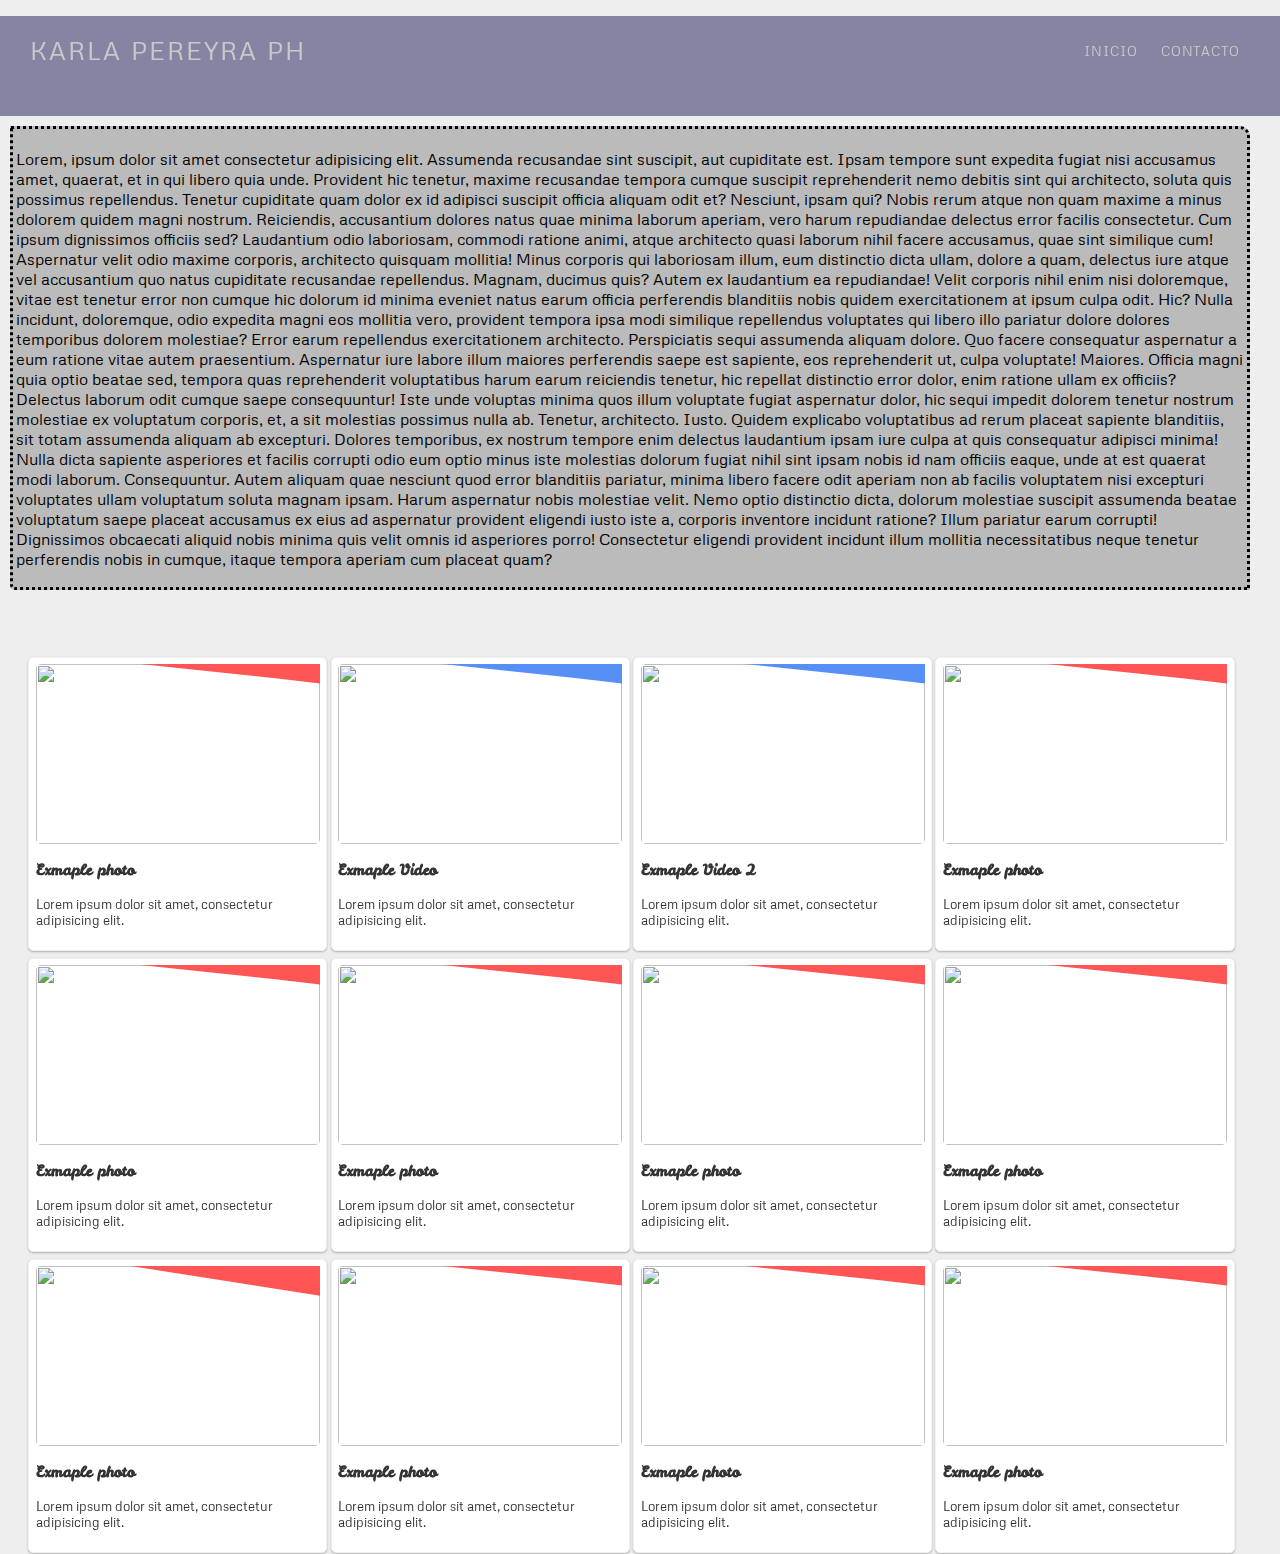
==== commit 3d5602ed: "actualizacion de galeria" ====
--- a/Carrousel.html
+++ b/Carrousel.html
@@ -1,6 +1,7 @@
 <!DOCTYPE html>
 <html lang="en">
 <head>
+<!--APi para animacion expandible-->	<script src="https://ajax.googleapis.com/ajax/libs/jquery/3.5.1/jquery.min.js"></script>
     <meta charset="UTF-8">
     <meta http-equiv="X-UA-Compatible" content="IE=edge">
     <meta name="viewport" content="width=device-width, initial-scale=1.0">
@@ -16,7 +17,7 @@
         <input type="checkbox" id="toggle" />
         <div class="menu">
           <h5 class="logo">Karla Pereyra PH</h5>
-          <a href="#inicio">inicio</a>
+          <a href="./index.html">inicio</a>
                     <a href="#contacto">contacto</a>
         </div>
       </div>
@@ -28,7 +29,44 @@
 
 	  <link href='https://fonts.googleapis.com/css?family=Leckerli+One|Metrophobic' rel='stylesheet' type='text/css'>
 
-	 	  
+
+<section class="introduccion">
+<p>
+	Lorem, ipsum dolor sit amet consectetur adipisicing elit. Assumenda recusandae sint suscipit, aut cupiditate est. Ipsam tempore sunt expedita fugiat nisi accusamus amet, quaerat, et in qui libero quia unde.
+	Provident hic tenetur, maxime recusandae tempora cumque suscipit reprehenderit nemo debitis sint qui architecto, soluta quis possimus repellendus. Tenetur cupiditate quam dolor ex id adipisci suscipit officia aliquam odit et?
+	Nesciunt, ipsam qui? Nobis rerum atque non quam maxime a minus dolorem quidem magni nostrum. Reiciendis, accusantium dolores natus quae minima laborum aperiam, vero harum repudiandae delectus error facilis consectetur.
+	Cum ipsum dignissimos officiis sed? Laudantium odio laboriosam, commodi ratione animi, atque architecto quasi laborum nihil facere accusamus, quae sint similique cum! Aspernatur velit odio maxime corporis, architecto quisquam mollitia!
+	Minus corporis qui laboriosam illum, eum distinctio dicta ullam, dolore a quam, delectus iure atque vel accusantium quo natus cupiditate recusandae repellendus. Magnam, ducimus quis? Autem ex laudantium ea repudiandae!
+	Velit corporis nihil enim nisi doloremque, vitae est tenetur error non cumque hic dolorum id minima eveniet natus earum officia perferendis blanditiis nobis quidem exercitationem at ipsum culpa odit. Hic?
+	Nulla incidunt, doloremque, odio expedita magni eos mollitia vero, provident tempora ipsa modi similique repellendus voluptates qui libero illo pariatur dolore dolores temporibus dolorem molestiae? Error earum repellendus exercitationem architecto.
+	Perspiciatis sequi assumenda aliquam dolore. Quo facere consequatur aspernatur a eum ratione vitae autem praesentium. Aspernatur iure labore illum maiores perferendis saepe est sapiente, eos reprehenderit ut, culpa voluptate! Maiores.
+	Officia magni quia optio beatae sed, tempora quas reprehenderit voluptatibus harum earum reiciendis tenetur, hic repellat distinctio error dolor, enim ratione ullam ex officiis? Delectus laborum odit cumque saepe consequuntur!
+	Iste unde voluptas minima quos illum voluptate fugiat aspernatur dolor, hic sequi impedit dolorem tenetur nostrum molestiae ex voluptatum corporis, et, a sit molestias possimus nulla ab. Tenetur, architecto. Iusto.
+	Quidem explicabo voluptatibus ad rerum placeat sapiente blanditiis, sit totam assumenda aliquam ab excepturi. Dolores temporibus, ex nostrum tempore enim delectus laudantium ipsam iure culpa at quis consequatur adipisci minima!
+	Nulla dicta sapiente asperiores et facilis corrupti odio eum optio minus iste molestias dolorum fugiat nihil sint ipsam nobis id nam officiis eaque, unde at est quaerat modi laborum. Consequuntur.
+	Autem aliquam quae nesciunt quod error blanditiis pariatur, minima libero facere odit aperiam non ab facilis voluptatem nisi excepturi voluptates ullam voluptatum soluta magnam ipsam. Harum aspernatur nobis molestiae velit.
+	Nemo optio distinctio dicta, dolorum molestiae suscipit assumenda beatae voluptatum saepe placeat accusamus ex eius ad aspernatur provident eligendi iusto iste a, corporis inventore incidunt ratione? Illum pariatur earum corrupti!
+	Dignissimos obcaecati aliquid nobis minima quis velit omnis id asperiores porro! Consectetur eligendi provident incidunt illum mollitia necessitatibus neque tenetur perferendis nobis in cumque, itaque tempora aperiam cum placeat quam?
+</p>
+
+
+
+
+
+</section>
+
+
+
+
+
+
+
+	  <a href="#" class="icon_list" data-js="list">
+		<span></span>
+		<span></span>
+		<span></span>
+	  </a>
+	  
 	  <div class="wrapper">
 		<div class="wrapper_inner">
 		  <!-- Gallery -->
@@ -360,10 +398,7 @@
 	  
 	  
 	  
-	  
-
-
-	  
+			
 
 
 <!--
--- a/carrousel.css
+++ b/carrousel.css
@@ -286,34 +286,58 @@
   }
   
 
-
+  .introduccion
+  {
+	margin: 10px 30px 10px 10px;
+	border-style: dotted;
+	border-radius: 0px 10px 0px 5px;
+	font-size:larger;
+	padding: 4px 4px 3px 3px;
+	background-color: #83838379;
+  }
 
 /* = @media queries  info 
 ===========================*/
-
-
+body:before {
+	margin: 1em;
+  }
+  
+  @media (min-width: 980px) {
+	body:before {
+	  content: "";
+	  color: black;
+	}
+  }
   
   @media (min-width: 768px) and (max-width: 979px) {
 	body:before {
-	  content: "@Media info: Portrait tablet to landscape desktop";
+	  content: "";
 	  color: black;
 	}
   }
   
   @media (max-width: 767px) {
 	body:before {
-	  content: "@Media info: Landscape phone to portrait tablet ";
+	  content: "";
 	  color: black;
 	}
   }
   
   @media (max-width: 480px) {
 	body:before {
-	  content: "@Media info: Landscape phones and down";
+	  content: "";
 	  color: black;
 	}
   }
-
+  /*    Basic
+  ================*/
+  html,body {
+	margin: 0;
+	padding: 0;
+	position: relative;
+	height: 100%;
+  }
+  
   *,*:after,*:before {
 	box-sizing: border-box;
   }
@@ -340,13 +364,11 @@
 	width: 0.2em;
 	background: #e74c3c;
   }
-  
+  /*	
+  =======================
   ::-webkit-scrollbar-track {
-	width: 0.2em;
-	background: #e74c3c;
-  }
-
-  
+  }
+  */
   ::-webkit-scrollbar-thumb {
 	background: #fff;
   }
@@ -390,7 +412,13 @@
   }
   /*	Layout
   =======================*/
-
+  body {
+	background: #EEE;
+	overflow-X: hidden;
+	font-size: 13px;
+	font-family: 'Metrophobic', sans-serif;
+	font-weight: 400;
+  }
   
   .wrapper {
 	margin: 5% auto;
@@ -581,15 +609,15 @@
 	font-family: 'Leckerli One', cursive;
 	color: #F88484;
   }
-  
+  /*  X de cierre de ventana emergente*/
   .cl {
-	position: absolute;
+	position: fixed;
 	top: 0.5em;
 	right: 0.5em;
-	color: #777;
+	color: rgb(92, 92, 92);
 	text-decoration: none;
 	display: inline-block;
-	font-size: 2em;
+	font-size: 4em;
   }
   
   .cl:hover {
@@ -623,15 +651,15 @@
 	padding: 0.5em;
 	text-decoration: none;
 	line-height: 0.4em;
-	background: #FFF;
+	background: rgba(255, 255, 255, 0);
 	color: #838383;
-	border: 1px solid #C2C2C2;
+	border: 1px solid #c2c2c200;
   
 	-webkit-border-radius: 4px;
 	-moz-border-radius: 4px;
 	border-radius: 4px;
 	
-	position: absolute;
+	position:fixed;
 	right: 0.3em;
 	top: 0.3em;
 	word-break: break-all;
@@ -1006,28 +1034,13 @@
 	.cl {
 	  top: 0;
 	  right: 0.5em;
-	}
+	}f
   
 	.gallery_item_list {
 	  width: 100% !important;
 	}
   
   }
-
-
-
-
-
-
-
-
-
-
-
-
-
-
-
 
 
 
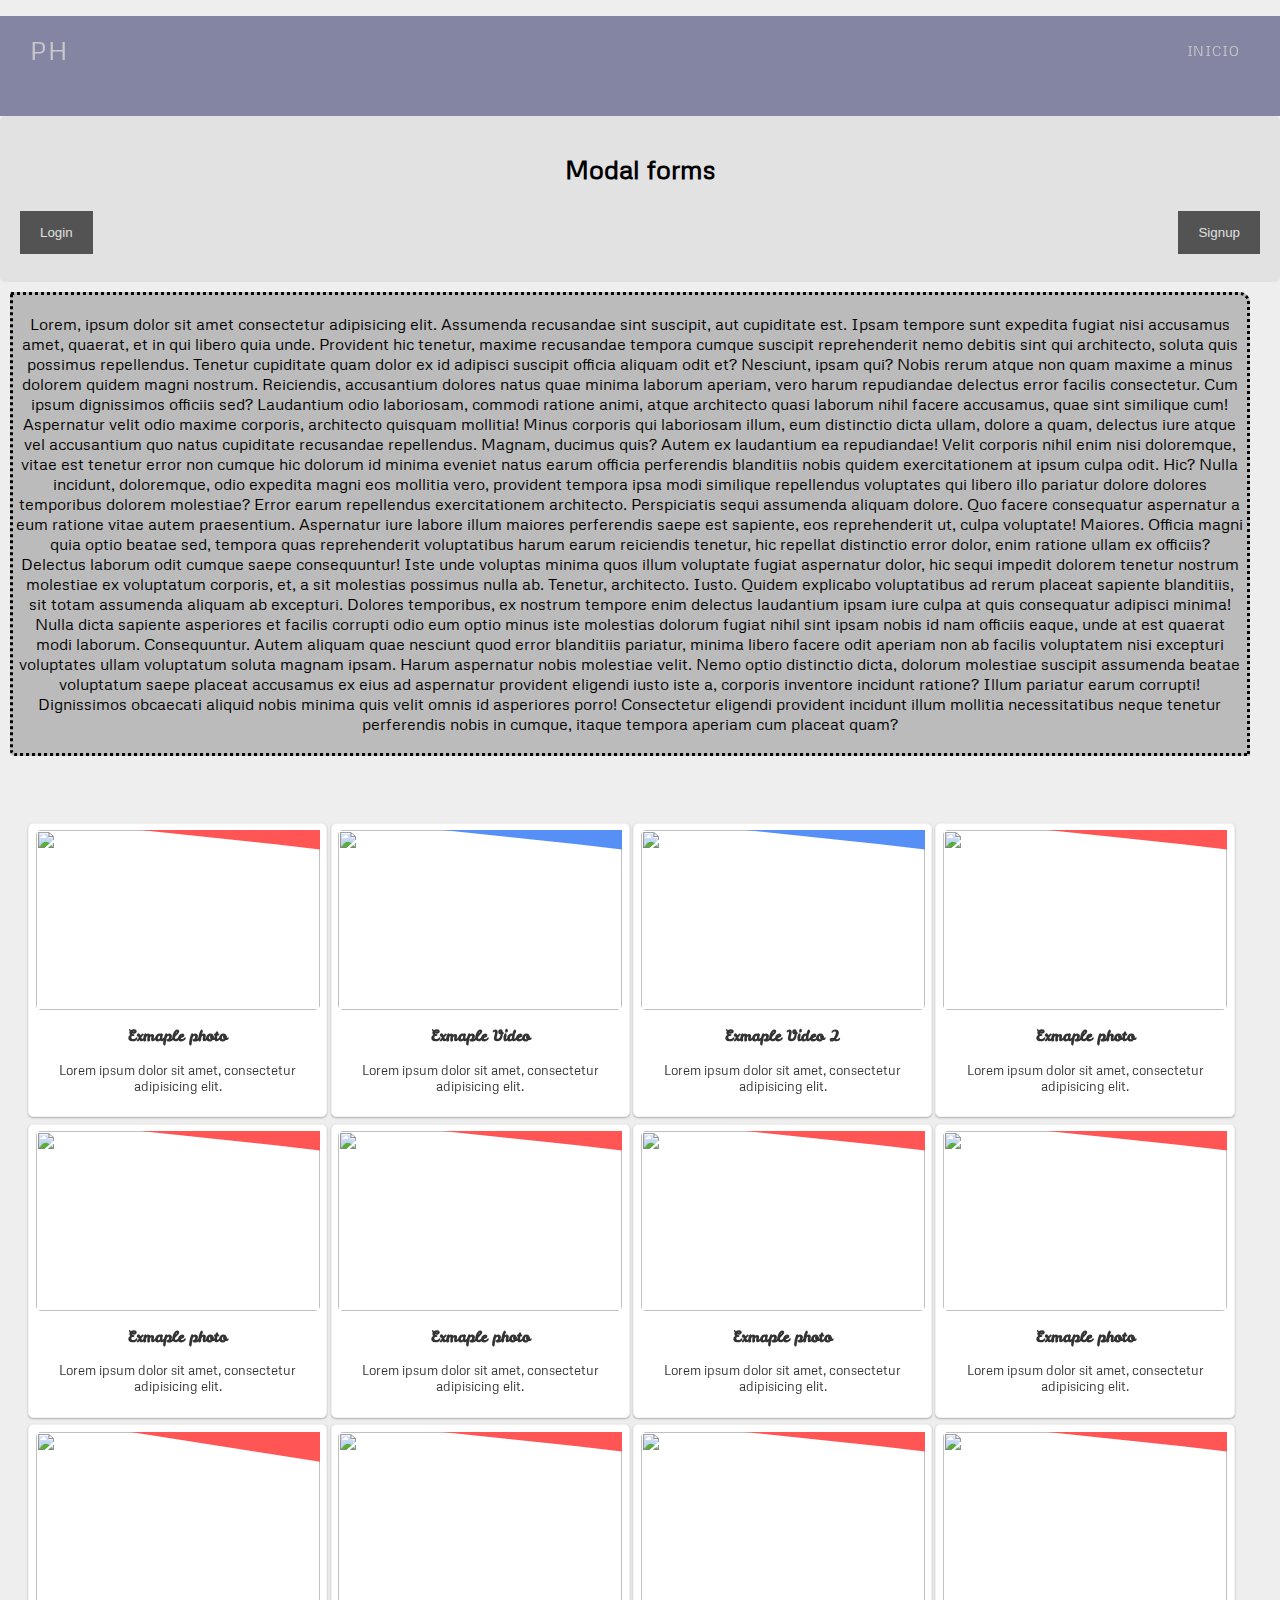
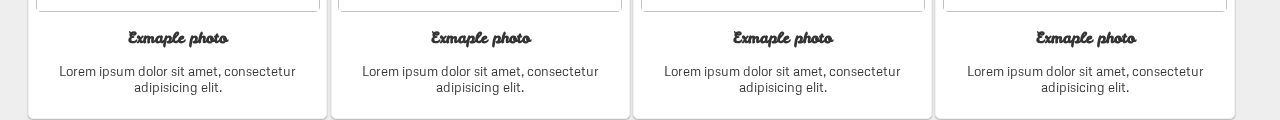
==== commit 9aef80b4: "Add files via upload" ====
--- a/Carrousel.html
+++ b/Carrousel.html
@@ -7,7 +7,7 @@
     <meta name="viewport" content="width=device-width, initial-scale=1.0">
     <link rel="stylesheet" href="carrousel.css">
     <script src="carrousel.js"></script>
-    <title>Document</title>
+    <title>Galeria Fotografica</title>
 </head>
 <body>
 	<section class="photo" id="inicio">
@@ -16,9 +16,9 @@
         <label for="toggle">&#9776</label>
         <input type="checkbox" id="toggle" />
         <div class="menu">
-          <h5 class="logo">Karla Pereyra PH</h5>
+          <h5 class="logo"> PH</h5>
           <a href="./index.html">inicio</a>
-                    <a href="#contacto">contacto</a>
+                 
         </div>
       </div>
         
@@ -28,6 +28,79 @@
 
 
 	  <link href='https://fonts.googleapis.com/css?family=Leckerli+One|Metrophobic' rel='stylesheet' type='text/css'>
+
+
+		
+
+
+
+
+<!-- Modal Forms -->
+<section>
+	<div class="main">
+		<h1>Modal forms</h1>
+		<div class="btns">
+		  <button onclick="document.getElementById('id01').style.display='block'" style="width:auto;">Login</button>
+		  <button onclick="document.getElementById('id02').style.display='block'" style="width:auto;">Signup</button>
+		</div>
+	  </div>
+	  <div id="id01" class="modal">
+	  
+		<form class="modal-content animate" >
+		  <div class="imgcontainer">
+			<span onclick="document.getElementById('id01').style.display='none'" class="close" title="Close Modal">&times;</span>
+		  </div>
+		  <div class="container">
+			<h2 style="text-align:center;">Login form</h2>
+			<label for="uname"><b>Username</b></label>
+			<input type="text" placeholder="Enter Username" name="uname" required>
+	  
+			<label for="psw"><b>Password</b></label>
+			<input type="password" placeholder="Enter Password" name="psw" required>
+	  
+			<button type="submit">Login</button>
+	  
+		  </div>
+		  <div class="container" >
+			<button type="button" onclick="document.getElementById('id01').style.display='none'" class="cancelbtn">Cancel</button>
+	  
+	  
+	  
+		  </div>
+	  
+		</form>
+	  
+	  </div>
+	  <div id="id02" class="modal">
+	  
+		<form class="modal-content animate" >
+		  <div class="imgcontainer">
+			<span onclick="document.getElementById('id02').style.display='none'" class="close" title="Close Modal">&times;</span>
+		  </div>
+		  <div class="container">
+			<h2 style="text-align:center;">Signup form</h2>
+			<label for="uname"><b>Username</b></label>
+			<input type="text" placeholder="Enter Username" name="uname" required>
+	  
+			<label for="psw"><b>Password</b></label>
+			<input type="password" placeholder="Enter Password" name="psw" required>
+	  
+			<button type="submit">Submit</button>
+	  
+		  </div>
+		  <div class="container" >
+			<button type="button" onclick="document.getElementById('id02').style.display='none'" class="cancelbtn">Cancel</button>
+	  
+	  
+	  
+		  </div>
+	  
+		</form>
+	  
+	  </div>
+</section>
+
+
 
 
 <section class="introduccion">
@@ -61,6 +134,7 @@
 
 
 
+
 	  <a href="#" class="icon_list" data-js="list">
 		<span></span>
 		<span></span>
@@ -399,6 +473,13 @@
 	  
 	  
 			
+ 
+
+
+
+
+
+
 
 
 <!--
--- a/carrousel.css
+++ b/carrousel.css
@@ -1,4 +1,7 @@
-
+body{
+	height: 100vh;
+	text-align: center;
+  }
 /*MENU*/
 .nav{
 	text-align: right;
@@ -295,6 +298,122 @@
 	padding: 4px 4px 3px 3px;
 	background-color: #83838379;
   }
+
+
+
+   /*Modal Code*/
+input[type=text],input[type=password]{
+	width: 100%;
+	padding: 12px 18px;
+	margin:8px 0;
+	display: inline-block;
+	box-sizing: border-box;
+	outline: none;
+	border: 2px solid #ccc;
+  }
+  button {
+	background-color: #535353;
+	color: rgb(224, 224, 224);
+	padding: 14px 20px;
+	margin: 8px 0;
+	border: none;
+	cursor: pointer;
+	width: 100%;
+  }
+  button:hover {
+	opacity: 0.8;
+  }
+  .container {
+	padding: 16px;
+  }
+  .btns{
+	display: flex;
+	flex-direction: row;
+	flex-wrap: wrap;
+	justify-content: space-between;
+  }
+  .main{
+	background-color: rgb(226, 226, 226);
+	padding: 20px;
+	border-radius: 5px;
+  }
+  span.psw {
+	float: right;
+	padding-top: 16px;
+  }
+  .modal{
+	display: none;
+	position: fixed;
+	z-index: 1;
+	left: 0;
+	top: 0;
+	width: 100%;
+	height: 100%;
+	overflow: auto;
+	background-color: black;
+	background-color: rgb(0,0,0,0.4);
+	padding-top: 60px;
+  
+  }
+  .modal-content{
+	background-color: #ffffff;
+	margin:5% auto 15% auto;
+	border: 1px solid #888;
+	width: 80%;
+  }
+  .close {
+	position: absolute;
+	right: 25px;
+	top: 0;
+	color: #000;
+	font-size: 35px;
+	font-weight: bold;
+  }
+  .close:hover,
+  .close:focus {
+	color: red;
+	cursor: pointer;
+  }
+  .animate {
+	-webkit-animation: animatezoom 0.6s;
+	animation: animatezoom 0.6s
+  }
+  
+  @-webkit-keyframes animatezoom {
+	from {-webkit-transform: scale(0)} 
+	to {-webkit-transform: scale(1)}
+  }
+  
+  @keyframes animatezoom {
+	from {transform: scale(0)} 
+	to {transform: scale(1)}
+  }
+  @media screen and (max-width: 300px) {
+	span.psw {
+	  display: block;
+	  float: none;
+	}
+	.cancelbtn {
+	  width: 100%;
+	}
+  }
+  .imgcontainer {
+	text-align: center;
+	margin: 24px 0 12px 0;
+	position: relative;
+  }
+  
+
+/*Modal Code end*/
+
+
+
+
+
+
+
+
+  
 
 /* = @media queries  info 
 ===========================*/
